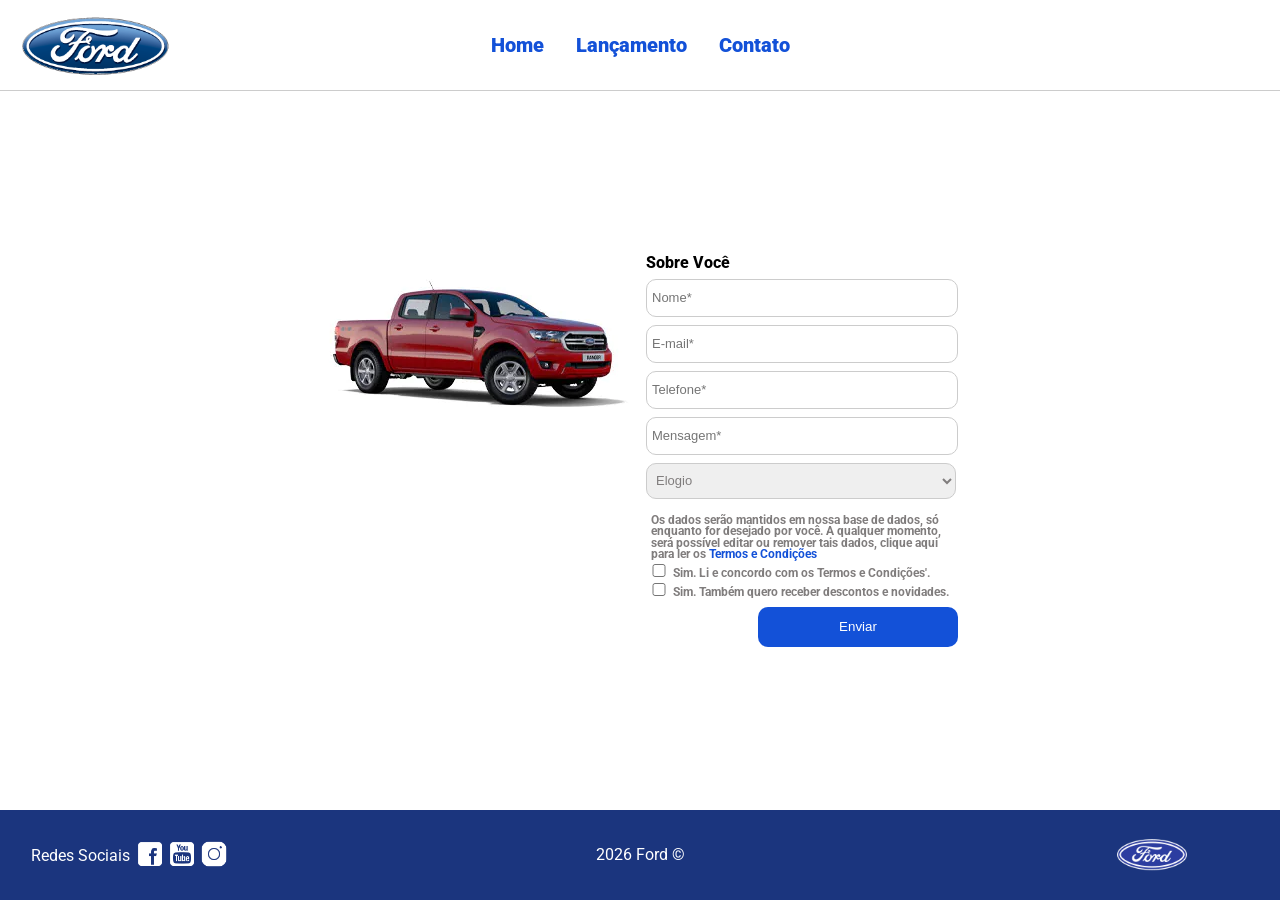
==== contato.html @ 581ac2ed "cpmpletely reorganizing my folders" ====
<!DOCTYPE html>
<html lang="pt-br">
<head>
    <meta charset="UTF-8">
    <meta http-equiv="X-UA-Compatible" content="IE=edge">
    <meta name="viewport" content="width=device-width, initial-scale=1.0">
    <title>Ford</title>    
    <link href="css/reset.css" rel="stylesheet">
    <link href="css/form.css" rel="stylesheet">
    <script src="js/form.js"></script>
</head>
<body>
    <header>       
        <div id="fotoNoLugarErrado">
            <img src="img/logo-ford-256.png" width="150" class="logo" />
        </div>
        <div>
            <nav>
                <ul>
                    <li>
                        <a href="index.html">Home</a>
                    </li>
                    <li>
                        <a href="lancamento.html">Lançamento</a>
                    </li>
                    <li>
                        <a href="contato.html">Contato</a>
                    </li>
                </ul>
            </nav>
        </div>
        <div></div>

    </header>
    <main>
        <div class="forms">
            <div>
                <img src="img/xls 2.2 diesel.jpg">
            </div>
            <div>
                <h2 class="titulo">Sobre Você</h2>
            <form onsubmit="Post(this); return false;">
                <input type="text" name="nome" placeholder="Nome*" class="fordform" id="nome" required>
                <input type="text" name="email" placeholder="E-mail*" class="fordform" required>
                <input type="text" name="telefone" placeholder="Telefone*" class="fordform" required>
                <input type="text" name="mensagem" placeholder="Mensagem*" class="fordform" required>
                <select name="contato" class="fordform" required>
                    <option>Elogio</option>
                    <option>Reclamação</option>
                    <option>Solicitação</option>
                </select>
                <div id="lawCompliance">
                    <span>Os dados serão mantidos em nossa base de dados, só enquanto for desejado por você. A 
                    qualquer momento, será possível editar ou remover tais dados, clique aqui para ler os <a href="https://www.ford.com.br/politica-de-privacidade/" target="_blank" rel="noopener noreferrer">Termos e Condições</a></span>
                    <span><input type="checkbox" id="lgpd" onchange="UserAgreedLgpd()" required> Sim. Li e concordo com os Termos e Condições'.</span>
                    <span><input type="checkbox" id="mail" onchange="UserAgreedMail()"> Sim. Também quero receber descontos e novidades.</span>
                </div>
            <button type="submit">Enviar</button>
            </form>
            </div>
        </div>
    </main>
    <footer>
        <div>
            <nav id="social">
                <ul>
                    <li><span class="redesociais">Redes Sociais</span></li>
                    <li><a href="https://www.facebook.com/FordBrasil/?locale=pt_BR" title="Facebook"><img src="img/facebook-50.png"></a></li>
                    <li><a href="https://www.youtube.com/user/FordBrasil" title="YouTube"><img src="img/youtube-squared-50.png"></a></li>
                    <li><a href="https://www.instagram.com/fordbrasil/?hl=pt-br" title="Instagram"><img src="img/instagram-logo-50.png"></a></li>
                </ul>
            </nav>
        </div>
        <div><span>2026 Ford &copy;</span></div>
        <div>
           <img src="img/ford-96.png" width="70"  />
        </div>
    </footer>    
</body>
</html>
---- css/form.css ----
@import url('https://fonts.googleapis.com/css2?family=Roboto:wght@300&display=swap');

body {
    background: #FFFFFF;
    height: 100%;
    font-family: 'Roboto', sans-serif;
}

html {
    height: 100%;
}

main {
    justify-content: center;
    display: flex;
    flex-direction: column;
}

header ul {
    text-align: center;
    margin-left: auto;
    margin-right: auto;
    display: block;
}

ul {
	display: inline-block;
}

header {
    background: #FFFFFF;
    border-bottom: 1px solid #ccc;
    height: 10%;
    display: flex;
    align-items: center;
    justify-content: space-between;
}

header div {
    display: flex;
    flex-direction: row;
    width: 30%;
}

header div#fotoNoLugarErrado img {
    margin-left: 20px;
}

header nav {
    display: inline-block;
    vertical-align: middle;
    width: 100%;
}

header nav a {
    color: #1351d8;
    font-size: 20px;
    text-decoration: none;
    font-weight: 900;
    margin-left: 14px;
    margin-right: 14px;
}

header nav a:hover {
    color: #1b357e;
    text-decoration: none;
    font-weight: 900;
}

nav li {
    display: inline;
    list-style: none;
}

main {
    height: calc(80% - 1px);
}

nav#social {
    display: inline;
}

nav#social ul img {
    width: 28px;
}

span.redesociais {
    color: #ffffff;
    vertical-align: super;
}

span#textoQueFaltava {
    width: 100%;
    text-align: center;
    font-weight: bold;
    color: #1351d8;
}

footer {
    background: #1b357e;
    color: #ffffff;
    height: 10%;
    display: flex;
    justify-content: space-between;
    align-items: center;
}
footer div {
    width: 20%;
    display: flex;
    justify-content: center;
    align-items: center;
}
footer div span {
    padding-left: 2px;
    padding-right: 2px;
}
footer div span img {
    width: 40px;
}

button:hover {
    background: #1b357e;
}
button {
    background: #1351d8;
    color: #fff;
    border: 0px;
    border-radius: 10px;
}

.fordform {
    display: block;
    width: 300px;
    border: 1px solid #cccccc;
    border-radius: 10px;
    height: 26px;
    margin: 8px;
    font-size: 13px;
    padding: 5px;
}

select.fordform {
    width: 310px;
    height: 36px;
    color: #807d7d;
}

input:focus-visible {
    outline: none;
}

select:focus-visible {
    outline: none;
}

main div {
    display: inline-block;
    vertical-align: top;
    text-align: left;
    padding-top: 30px;
    padding-bottom: 30px;
}

.forms {
    display: block;
    text-align: center;
}

h2 {
    text-align: left;
    font-weight: 800;
}

div#lawCompliance {
    width: 300px;
    display: flex;
    flex-direction: column;
    padding: 8px;
}

div#lawCompliance span {
    font-size: 11.5px;
    font-weight: bold;
    color: #807d7d;
    text-align: left;
    width: 100%;
    margin-left: 5px;
}

div#lawCompliance span input {
    margin-left: 0px;
    width: 16px;
}

div#lawCompliance span a {
    text-decoration: none;
    color: #1351d8;
}

button {
    width: 200px;
    height: 40px;
    margin-right: 8px;
    float: right;
}

.titulo {
    margin-left: 8px;
}
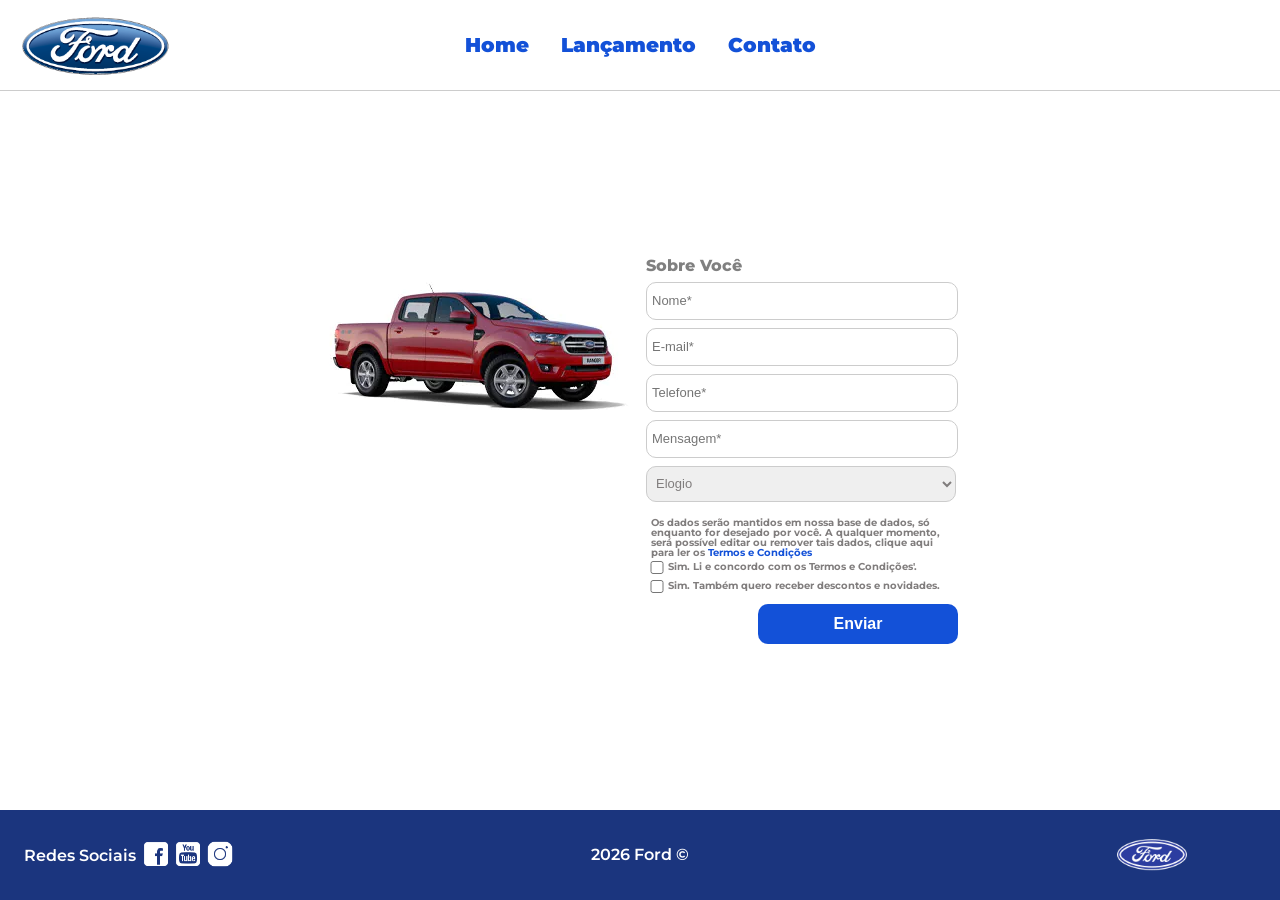
==== commit baec0426: "general fixes to the css files and styling" ====
--- a/contato.html
+++ b/contato.html
@@ -8,6 +8,9 @@
     <link href="css/reset.css" rel="stylesheet">
     <link href="css/form.css" rel="stylesheet">
     <script src="js/form.js"></script>
+    <link rel="preconnect" href="https://fonts.googleapis.com">
+    <link rel="preconnect" href="https://fonts.gstatic.com" crossorigin>
+    <link href="https://fonts.googleapis.com/css2?family=Montserrat:ital,wght@0,100..900;1,100..900&display=swap" rel="stylesheet">
 </head>
 <body>
     <header>       
@@ -50,10 +53,10 @@
                     <option>Solicitação</option>
                 </select>
                 <div id="lawCompliance">
-                    <span>Os dados serão mantidos em nossa base de dados, só enquanto for desejado por você. A 
+                    <span id="terms-conditions">Os dados serão mantidos em nossa base de dados, só enquanto for desejado por você. A 
                     qualquer momento, será possível editar ou remover tais dados, clique aqui para ler os <a href="https://www.ford.com.br/politica-de-privacidade/" target="_blank" rel="noopener noreferrer">Termos e Condições</a></span>
-                    <span><input type="checkbox" id="lgpd" onchange="UserAgreedLgpd()" required> Sim. Li e concordo com os Termos e Condições'.</span>
-                    <span><input type="checkbox" id="mail" onchange="UserAgreedMail()"> Sim. Também quero receber descontos e novidades.</span>
+                    <span id="textalign"><input type="checkbox" id="lgpd" onchange="UserAgreedLgpd()" required><p> Sim. Li e concordo com os Termos e Condições'.</p></span>
+                    <span id="textalign"><input type="checkbox" id="mail" onchange="UserAgreedMail()"><p> Sim. Também quero receber descontos e novidades.</p></span>
                 </div>
             <button type="submit">Enviar</button>
             </form>
--- a/css/form.css
+++ b/css/form.css
@@ -1,9 +1,9 @@
-@import url('https://fonts.googleapis.com/css2?family=Roboto:wght@300&display=swap');
-
 body {
     background: #FFFFFF;
     height: 100%;
-    font-family: 'Roboto', sans-serif;
+    font-family: "Montserrat", sans-serif;
+    font-optical-sizing: auto;
+    font-weight: 100;
 }
 
 html {
@@ -103,6 +103,7 @@
     display: flex;
     justify-content: space-between;
     align-items: center;
+    font-weight: 600;
 }
 footer div {
     width: 20%;
@@ -169,6 +170,7 @@
 h2 {
     text-align: left;
     font-weight: 800;
+    color: #808080;
 }
 
 div#lawCompliance {
@@ -176,10 +178,10 @@
     display: flex;
     flex-direction: column;
     padding: 8px;
-}
-
-div#lawCompliance span {
-    font-size: 11.5px;
+    font-size: 10px;
+}
+
+div#lawCompliance span#terms-conditions {
     font-weight: bold;
     color: #807d7d;
     text-align: left;
@@ -190,6 +192,16 @@
 div#lawCompliance span input {
     margin-left: 0px;
     width: 16px;
+}
+
+div#lawCompliance span#textalign {
+    display: flex;
+    flex-direction: row;
+    align-items: center;
+    margin-left: 3px;
+    font-weight: bold;
+    color: #807d7d;
+    width: 100%;
 }
 
 div#lawCompliance span a {
@@ -202,6 +214,8 @@
     height: 40px;
     margin-right: 8px;
     float: right;
+    font-weight: bold;
+    font-size: 16px;
 }
 
 .titulo {
